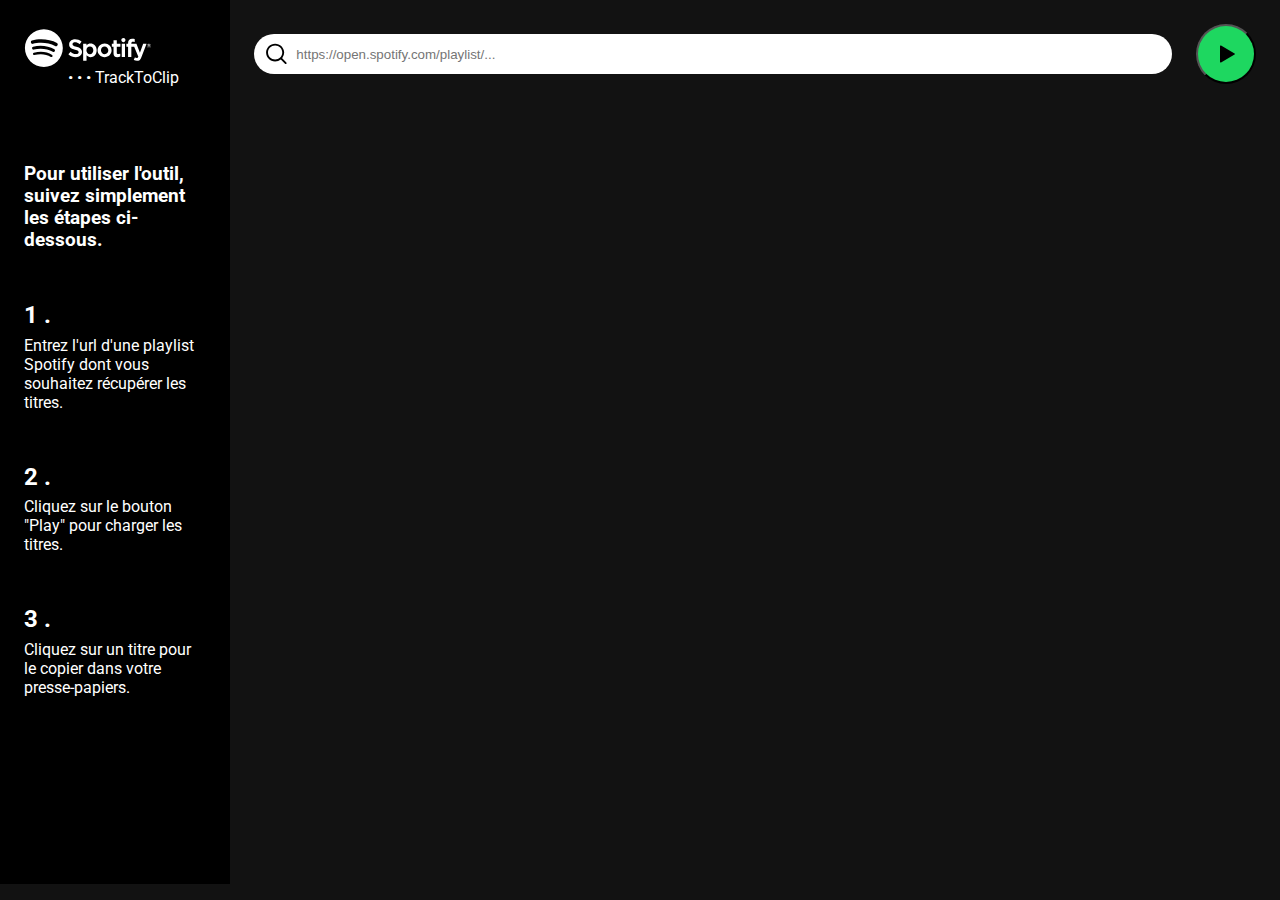
==== index.html @ fe2f9d75 "Update index.html" ====
<!DOCTYPE html>
<html lang="en">
<head>
    <meta charset="UTF-8">
    <meta http-equiv="X-UA-Compatible" content="IE=edge">
    <meta name="viewport" content="width=device-width, initial-scale=1.0">
    <title>TrackToClip</title>
    <link rel="preconnect" href="https://fonts.googleapis.com"><link rel="preconnect" href="https://fonts.gstatic.com" crossorigin><link href="https://fonts.googleapis.com/css2?family=Roboto&display=swap" rel="stylesheet">
    <link rel="stylesheet" type="text/css" href="styles.css">
    <link rel="icon" sizes="32x32" type="image/png" href="https://open.spotifycdn.com/cdn/images/favicon32.b64ecc03.png">
    <link rel="icon" sizes="16x16" type="image/png" href="https://open.spotifycdn.com/cdn/images/favicon16.1c487bff.png">
</head>
<body>

    <nav>
        <a href="https://open.spotify.com/" target="_blank" style="color:white;">
            <svg id="logo-container" viewBox="0 0 1134 340">
                <path fill="currentColor" d="M8 171c0 92 76 168 168 168s168-76 168-168S268 4 176 4 8 79 8 171zm230 78c-39-24-89-30-147-17-14 2-16-18-4-20 64-15 118-8 162 19 11 7 0 24-11 18zm17-45c-45-28-114-36-167-20-17 5-23-21-7-25 61-18 136-9 188 23 14 9 0 31-14 22zM80 133c-17 6-28-23-9-30 59-18 159-15 221 22 17 9 1 37-17 27-54-32-144-35-195-19zm379 91c-17 0-33-6-47-20-1 0-1 1-1 1l-16 19c-1 1-1 2 0 3 18 16 40 24 64 24 34 0 55-19 55-47 0-24-15-37-50-46-29-7-34-12-34-22s10-16 23-16 25 5 39 15c0 0 1 1 2 1s1-1 1-1l14-20c1-1 1-1 0-2-16-13-35-20-56-20-31 0-53 19-53 46 0 29 20 38 52 46 28 6 32 12 32 22 0 11-10 17-25 17zm95-77v-13c0-1-1-2-2-2h-26c-1 0-2 1-2 2v147c0 1 1 2 2 2h26c1 0 2-1 2-2v-46c10 11 21 16 36 16 27 0 54-21 54-61s-27-60-54-60c-15 0-26 5-36 17zm30 78c-18 0-31-15-31-35s13-34 31-34 30 14 30 34-12 35-30 35zm68-34c0 34 27 60 62 60s62-27 62-61-26-60-61-60-63 27-63 61zm30-1c0-20 13-34 32-34s33 15 33 35-13 34-32 34-33-15-33-35zm140-58v-29c0-1 0-2-1-2h-26c-1 0-2 1-2 2v29h-13c-1 0-2 1-2 2v22c0 1 1 2 2 2h13v58c0 23 11 35 34 35 9 0 18-2 25-6 1 0 1-1 1-2v-21c0-1 0-2-1-2h-2c-5 3-11 4-16 4-8 0-12-4-12-12v-54h30c1 0 2-1 2-2v-22c0-1-1-2-2-2h-30zm129-3c0-11 4-15 13-15 5 0 10 0 15 2h1s1-1 1-2V93c0-1 0-2-1-2-5-2-12-3-22-3-24 0-36 14-36 39v5h-13c-1 0-2 1-2 2v22c0 1 1 2 2 2h13v89c0 1 1 2 2 2h26c1 0 1-1 1-2v-89h25l37 89c-4 9-8 11-14 11-5 0-10-1-15-4h-1l-1 1-9 19c0 1 0 3 1 3 9 5 17 7 27 7 19 0 30-9 39-33l45-116v-2c0-1-1-1-2-1h-27c-1 0-1 1-1 2l-28 78-30-78c0-1-1-2-2-2h-44v-3zm-83 3c-1 0-2 1-2 2v113c0 1 1 2 2 2h26c1 0 1-1 1-2V134c0-1 0-2-1-2h-26zm-6-33c0 10 9 19 19 19s18-9 18-19-8-18-18-18-19 8-19 18zm245 69c10 0 19-8 19-18s-9-18-19-18-18 8-18 18 8 18 18 18zm0-34c9 0 17 7 17 16s-8 16-17 16-16-7-16-16 7-16 16-16zm4 18c3-1 5-3 5-6 0-4-4-6-8-6h-8v19h4v-6h4l4 6h5zm-3-9c2 0 4 1 4 3s-2 3-4 3h-4v-6h4z"></path>
            </svg>
        </a>
        <div id="title">&#160&#160&#160&#160&#160&#160&#160&#160&#160&#160&#160• • • TrackToClip</div>
        <br/><br/><br/> 
        <div id="description">
            <h3>         
            Pour utiliser l'outil,
            suivez simplement<br/>les étapes ci-dessous.
            </h3>
            <h2>1 .</h2>
            Entrez l'url d'une playlist Spotify dont vous souhaitez récupérer les titres.<br/><br/>
            <h2>2 .</h2>
            Cliquez sur le bouton "Play" pour charger les titres.<br/><br/>
            <h2>3 .</h2>
            Cliquez sur un titre pour le copier dans votre presse-papiers.      
        </div>
    </nav>
    
    <main id="main">
        <div id="selection">
            <div id="search">                
                <svg id="loupe" role="img" height="24" width="24" viewBox="0 0 24 24">
                    <path d="M10.533 1.279c-5.18 0-9.407 4.14-9.407 9.279s4.226 9.279 9.407 9.279c2.234 0 4.29-.77 5.907-2.058l4.353 4.353a1 1 0 101.414-1.414l-4.344-4.344a9.157 9.157 0 002.077-5.816c0-5.14-4.226-9.28-9.407-9.28zm-7.407 9.279c0-4.006 3.302-7.28 7.407-7.28s7.407 3.274 7.407 7.28-3.302 7.279-7.407 7.279-7.407-3.273-7.407-7.28z"></path>
                </svg>
                <input id="input" type="text" placeholder="https://open.spotify.com/playlist/..."/>
            </div>
            <button onclick="displayTracks()">
                <svg height="1.5rem" width="1.5rem" viewBox="0 0 1.5rem 1.5rem">
                    <path d="M7.05 3.606l13.49 7.788a.7.7 0 010 1.212L7.05 20.394A.7.7 0 016 19.788V4.212a.7.7 0 011.05-.606z"></path>
                </svg>                
            </button>
        </div>
        
        <ul id="tracklist">
        </ul>
    </main>
    
</body>
<script src="script.js"></script>

</html>
---- styles.css ----
html {
    font-family: 'Roboto', sans-serif;
    background-color: black;
    color: white;
    --background-light-color: antiquewhite;
    --background-dark-color: #121212;
    --background-base: #1ed760;
    --background-highlight: #1fdf64;
    --background-press: #169c46;
    padding: 0;
    margin: 0;
    background-color: var(--background-dark-color);
}

nav {
    display: flex;
    margin: 0;
    padding-left: 1.5rem;
    padding-right: 1.5rem;
    padding-top: 1.5rem;
    background-color: black;
    margin-bottom: 1rem;
    flex-direction: column;
    align-items: flex-start;
    width: 14.5rem;
    min-width: 10%vw;
    /* font-size: 0.875rem;  */
}

div#title {
    margin-top: -0.5rem;
}

h2 {
    margin-bottom: 0.4rem;
    margin-top: 2rem;
}

svg#logo-container {
    height: 3rem;
    max-width: 8rem;
    width: 100%;
}

div#description {
    display: flex;
    flex-direction: column;
}

body {
    display: flex;
    flex-direction: row;
    margin: 0;
    padding: 0;
    height: 100vh;
}

main {
    display: flex;
    flex-direction: column;
    padding: 1.5rem;
    width: 100%;
    background-color: var(--background-dark-color);
}

h1#title {
    text-align: center;
}

ul {    
    overflow: scroll;
    overflow-x: hidden;
    margin-bottom: 0;
}

::-webkit-scrollbar {
    width: 1rem;
}
::-webkit-scrollbar-track {
    background: #f1f1f100; 
}
::-webkit-scrollbar-thumb {
    background-color: hsla(0,0%,100%,.3);
}
::-webkit-scrollbar-thumb:hover {
    background: #555; 
}
::-webkit-scrollbar-track-corner {
    background: #f1f1f100; 
}

div#selection {
    display: flex;
    flex-direction: row;
    align-items: center;
}

div#search {
    display: flex;
    flex-direction: row;
    align-items: center;
    background-color: white;
    width: 100%;
    padding-left: .7rem;
    padding-right: 2rem;
    height: 2.5rem;
    border-radius: 6.5rem;
}

svg#loupe {
    display: flex;
    margin-right: .4rem;
}

input[type=text] {
    width: 100%;
    border-style: none;
}

input:focus {
    outline: none;
}

button {
    display: flex;
    padding: 1.2em;
    background-color: var(--background-base);
    font-weight: bolder;
    border-radius: 100%;
    margin-left: 1.5rem;
    justify-content: center;
    transition: 0.3s;
}

button:hover {
    cursor: pointer;
    background-color: var(--background-highlight);
    transform: scale(1.1);
}

li:hover {
    cursor: pointer;
}
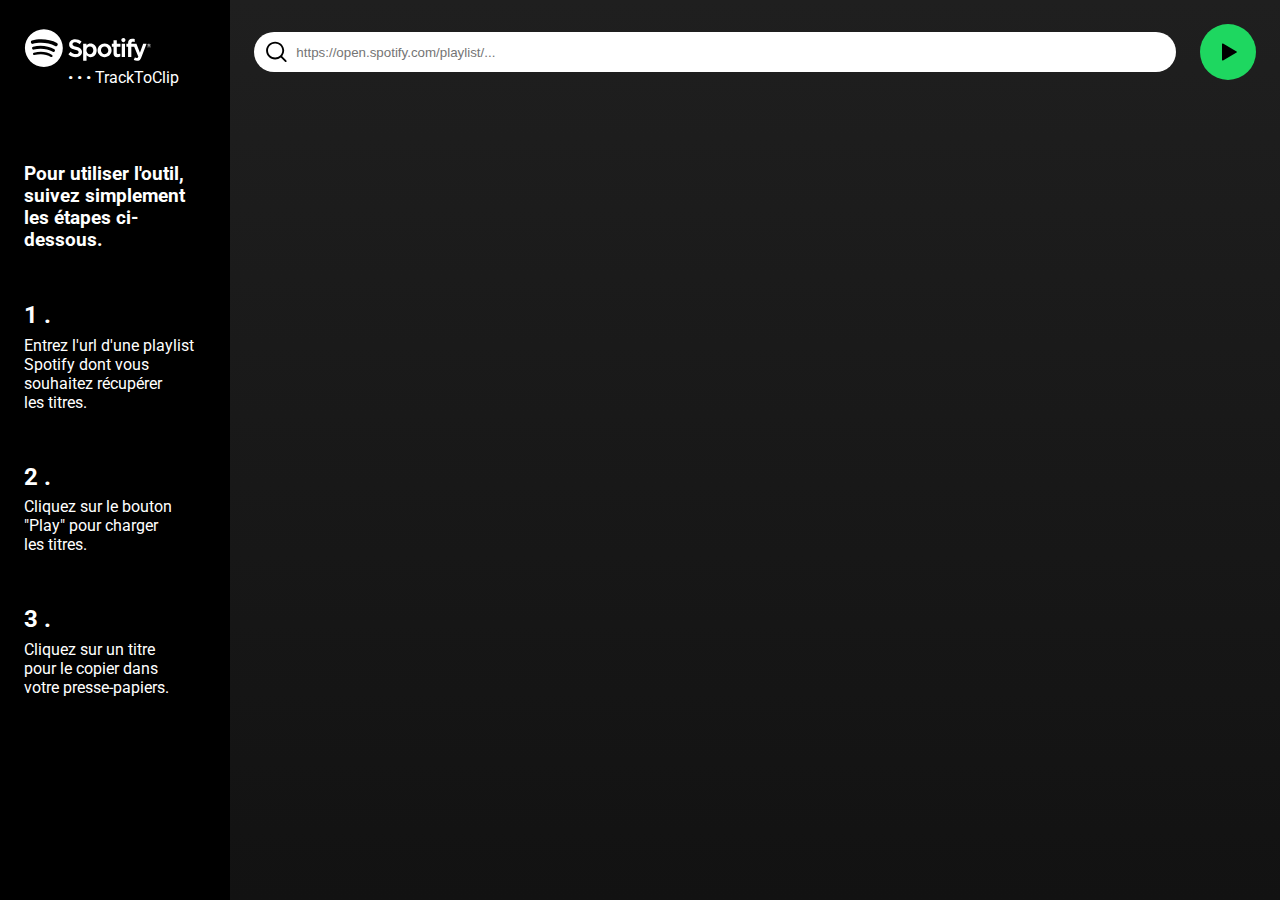
==== commit 2b42d00a: "text alignment" ====
--- a/index.html
+++ b/index.html
@@ -13,7 +13,7 @@
 <body>
 
     <nav>
-        <a href="https://open.spotify.com/" target="_blank" style="color:white;">
+        <a href="https://open.spotify.com/" target="_blank" rel="noopener noreferrer" style="color:white;">
             <svg id="logo-container" viewBox="0 0 1134 340">
                 <path fill="currentColor" d="M8 171c0 92 76 168 168 168s168-76 168-168S268 4 176 4 8 79 8 171zm230 78c-39-24-89-30-147-17-14 2-16-18-4-20 64-15 118-8 162 19 11 7 0 24-11 18zm17-45c-45-28-114-36-167-20-17 5-23-21-7-25 61-18 136-9 188 23 14 9 0 31-14 22zM80 133c-17 6-28-23-9-30 59-18 159-15 221 22 17 9 1 37-17 27-54-32-144-35-195-19zm379 91c-17 0-33-6-47-20-1 0-1 1-1 1l-16 19c-1 1-1 2 0 3 18 16 40 24 64 24 34 0 55-19 55-47 0-24-15-37-50-46-29-7-34-12-34-22s10-16 23-16 25 5 39 15c0 0 1 1 2 1s1-1 1-1l14-20c1-1 1-1 0-2-16-13-35-20-56-20-31 0-53 19-53 46 0 29 20 38 52 46 28 6 32 12 32 22 0 11-10 17-25 17zm95-77v-13c0-1-1-2-2-2h-26c-1 0-2 1-2 2v147c0 1 1 2 2 2h26c1 0 2-1 2-2v-46c10 11 21 16 36 16 27 0 54-21 54-61s-27-60-54-60c-15 0-26 5-36 17zm30 78c-18 0-31-15-31-35s13-34 31-34 30 14 30 34-12 35-30 35zm68-34c0 34 27 60 62 60s62-27 62-61-26-60-61-60-63 27-63 61zm30-1c0-20 13-34 32-34s33 15 33 35-13 34-32 34-33-15-33-35zm140-58v-29c0-1 0-2-1-2h-26c-1 0-2 1-2 2v29h-13c-1 0-2 1-2 2v22c0 1 1 2 2 2h13v58c0 23 11 35 34 35 9 0 18-2 25-6 1 0 1-1 1-2v-21c0-1 0-2-1-2h-2c-5 3-11 4-16 4-8 0-12-4-12-12v-54h30c1 0 2-1 2-2v-22c0-1-1-2-2-2h-30zm129-3c0-11 4-15 13-15 5 0 10 0 15 2h1s1-1 1-2V93c0-1 0-2-1-2-5-2-12-3-22-3-24 0-36 14-36 39v5h-13c-1 0-2 1-2 2v22c0 1 1 2 2 2h13v89c0 1 1 2 2 2h26c1 0 1-1 1-2v-89h25l37 89c-4 9-8 11-14 11-5 0-10-1-15-4h-1l-1 1-9 19c0 1 0 3 1 3 9 5 17 7 27 7 19 0 30-9 39-33l45-116v-2c0-1-1-1-2-1h-27c-1 0-1 1-1 2l-28 78-30-78c0-1-1-2-2-2h-44v-3zm-83 3c-1 0-2 1-2 2v113c0 1 1 2 2 2h26c1 0 1-1 1-2V134c0-1 0-2-1-2h-26zm-6-33c0 10 9 19 19 19s18-9 18-19-8-18-18-18-19 8-19 18zm245 69c10 0 19-8 19-18s-9-18-19-18-18 8-18 18 8 18 18 18zm0-34c9 0 17 7 17 16s-8 16-17 16-16-7-16-16 7-16 16-16zm4 18c3-1 5-3 5-6 0-4-4-6-8-6h-8v19h4v-6h4l4 6h5zm-3-9c2 0 4 1 4 3s-2 3-4 3h-4v-6h4z"></path>
             </svg>
@@ -26,11 +26,11 @@
             suivez simplement<br/>les étapes ci-dessous.
             </h3>
             <h2>1 .</h2>
-            Entrez l'url d'une playlist Spotify dont vous souhaitez récupérer les titres.<br/><br/>
+            Entrez l'url d'une playlist<br/> Spotify dont vous<br/> souhaitez récupérer<br/> les titres.<br/><br/>
             <h2>2 .</h2>
-            Cliquez sur le bouton "Play" pour charger les titres.<br/><br/>
+            Cliquez sur le bouton "Play" pour charger<br/> les titres.<br/><br/>
             <h2>3 .</h2>
-            Cliquez sur un titre pour le copier dans votre presse-papiers.      
+            Cliquez sur un titre <br/>pour le copier dans<br/> votre presse-papiers.      
         </div>
     </nav>
     
--- a/styles.css
+++ b/styles.css
@@ -2,14 +2,13 @@
     font-family: 'Roboto', sans-serif;
     background-color: black;
     color: white;
-    --background-light-color: antiquewhite;
+    --background-light-color: #1f1f1f;
     --background-dark-color: #121212;
     --background-base: #1ed760;
     --background-highlight: #1fdf64;
     --background-press: #169c46;
     padding: 0;
     margin: 0;
-    background-color: var(--background-dark-color);
 }
 
 nav {
@@ -60,7 +59,7 @@
     flex-direction: column;
     padding: 1.5rem;
     width: 100%;
-    background-color: var(--background-dark-color);
+    background: linear-gradient(var(--background-light-color), var(--background-dark-color));
 }
 
 h1#title {
@@ -130,6 +129,7 @@
     margin-left: 1.5rem;
     justify-content: center;
     transition: 0.3s;
+    border: none;
 }
 
 button:hover {
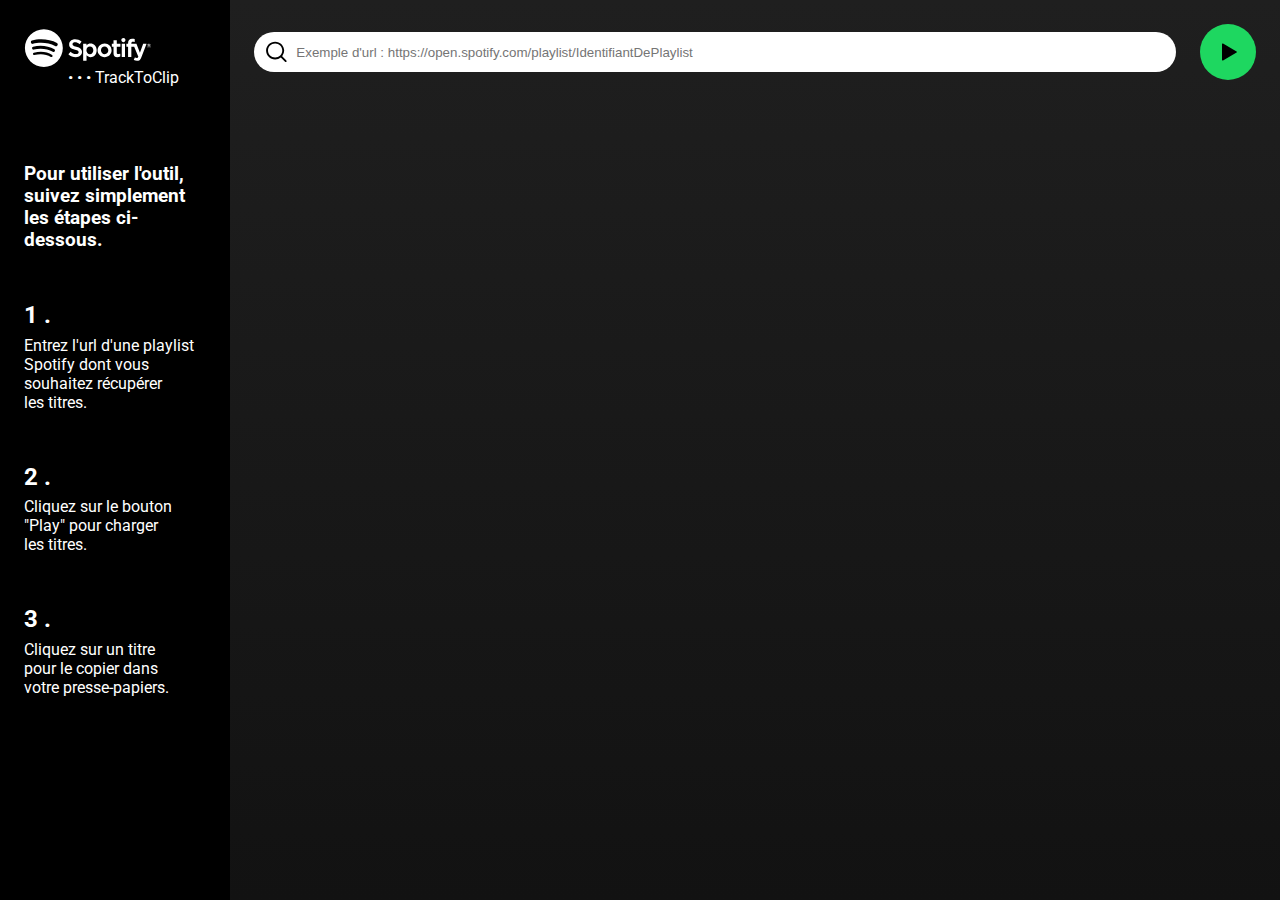
==== commit 6d29b29d: "update placeholder" ====
--- a/index.html
+++ b/index.html
@@ -40,7 +40,7 @@
                 <svg id="loupe" role="img" height="24" width="24" viewBox="0 0 24 24">
                     <path d="M10.533 1.279c-5.18 0-9.407 4.14-9.407 9.279s4.226 9.279 9.407 9.279c2.234 0 4.29-.77 5.907-2.058l4.353 4.353a1 1 0 101.414-1.414l-4.344-4.344a9.157 9.157 0 002.077-5.816c0-5.14-4.226-9.28-9.407-9.28zm-7.407 9.279c0-4.006 3.302-7.28 7.407-7.28s7.407 3.274 7.407 7.28-3.302 7.279-7.407 7.279-7.407-3.273-7.407-7.28z"></path>
                 </svg>
-                <input id="input" type="text" placeholder="https://open.spotify.com/playlist/..."/>
+                <input id="input" type="text" placeholder="Exemple d'url : https://open.spotify.com/playlist/IdentifiantDePlaylist"/>
             </div>
             <button onclick="displayTracks()">
                 <svg height="1.5rem" width="1.5rem" viewBox="0 0 1.5rem 1.5rem">
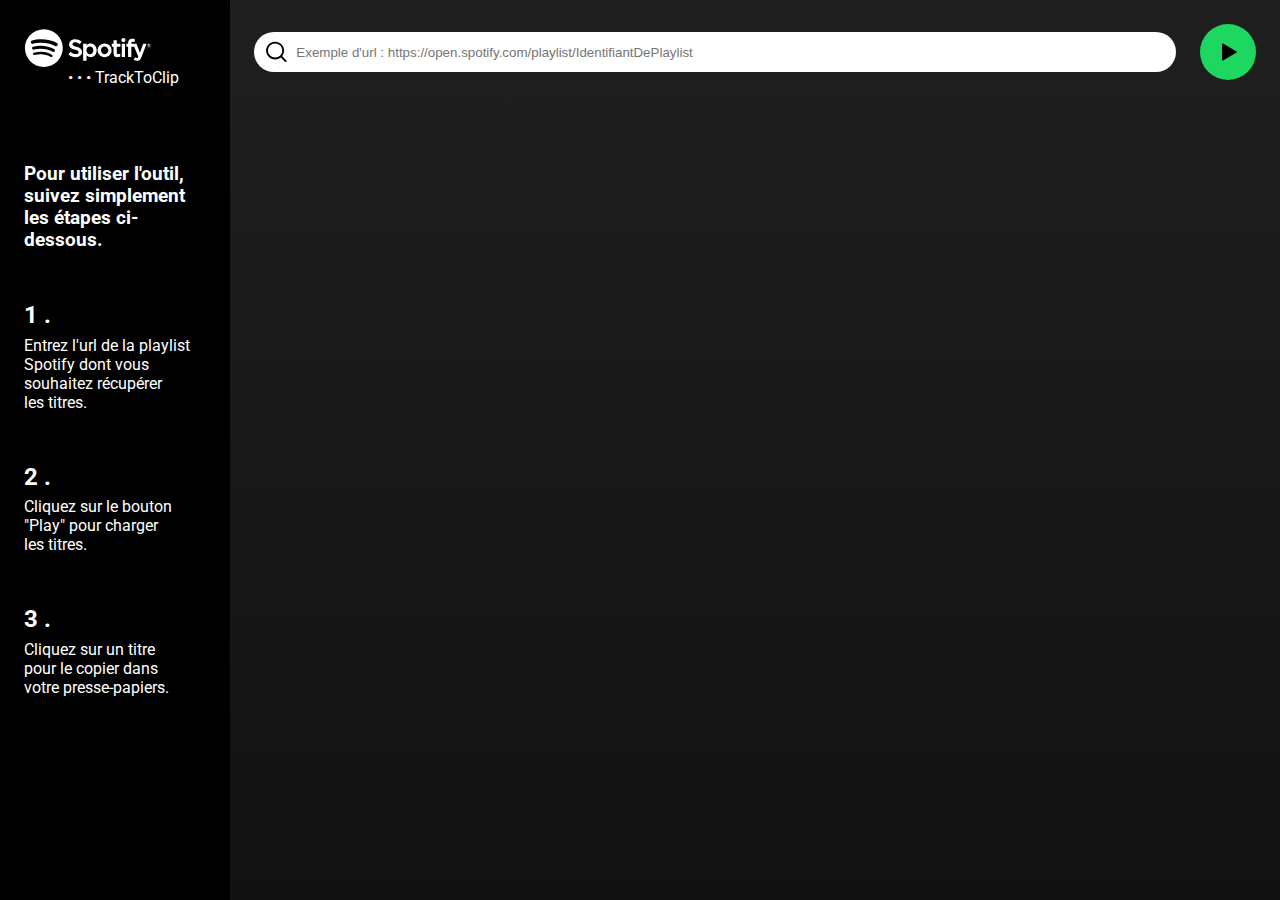
==== commit d2116741: "update text" ====
--- a/index.html
+++ b/index.html
@@ -26,7 +26,7 @@
             suivez simplement<br/>les étapes ci-dessous.
             </h3>
             <h2>1 .</h2>
-            Entrez l'url d'une playlist<br/> Spotify dont vous<br/> souhaitez récupérer<br/> les titres.<br/><br/>
+            Entrez l'url de la playlist<br/> Spotify dont vous<br/> souhaitez récupérer<br/> les titres.<br/><br/>
             <h2>2 .</h2>
             Cliquez sur le bouton "Play" pour charger<br/> les titres.<br/><br/>
             <h2>3 .</h2>
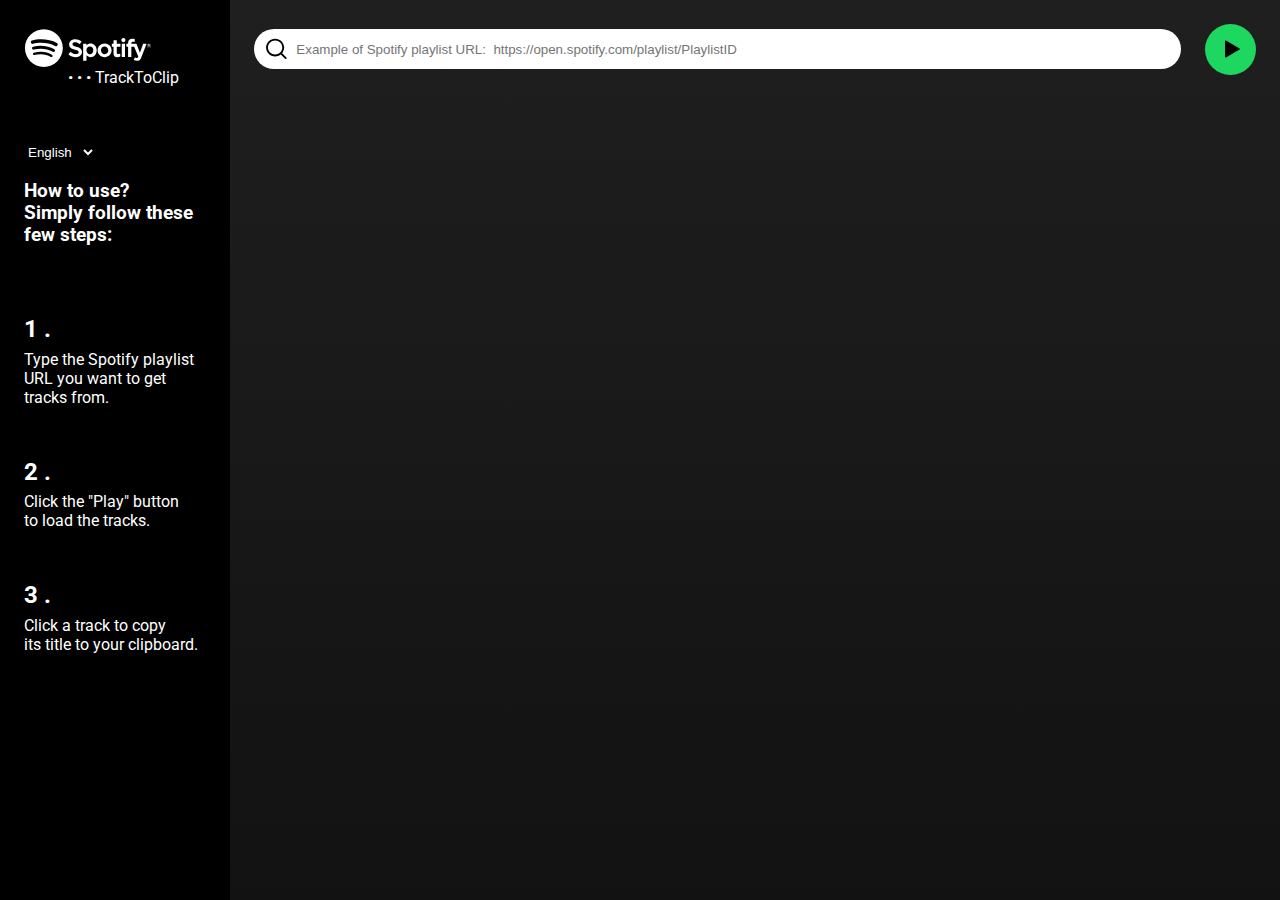
==== commit efe5256f: "language feature ok" ====
--- a/index.html
+++ b/index.html
@@ -11,39 +11,76 @@
     <link rel="icon" sizes="16x16" type="image/png" href="https://open.spotifycdn.com/cdn/images/favicon16.1c487bff.png">
 </head>
 <body>
-
     <nav>
         <a href="https://open.spotify.com/" target="_blank" rel="noopener noreferrer" style="color:white;">
             <svg id="logo-container" viewBox="0 0 1134 340">
                 <path fill="currentColor" d="M8 171c0 92 76 168 168 168s168-76 168-168S268 4 176 4 8 79 8 171zm230 78c-39-24-89-30-147-17-14 2-16-18-4-20 64-15 118-8 162 19 11 7 0 24-11 18zm17-45c-45-28-114-36-167-20-17 5-23-21-7-25 61-18 136-9 188 23 14 9 0 31-14 22zM80 133c-17 6-28-23-9-30 59-18 159-15 221 22 17 9 1 37-17 27-54-32-144-35-195-19zm379 91c-17 0-33-6-47-20-1 0-1 1-1 1l-16 19c-1 1-1 2 0 3 18 16 40 24 64 24 34 0 55-19 55-47 0-24-15-37-50-46-29-7-34-12-34-22s10-16 23-16 25 5 39 15c0 0 1 1 2 1s1-1 1-1l14-20c1-1 1-1 0-2-16-13-35-20-56-20-31 0-53 19-53 46 0 29 20 38 52 46 28 6 32 12 32 22 0 11-10 17-25 17zm95-77v-13c0-1-1-2-2-2h-26c-1 0-2 1-2 2v147c0 1 1 2 2 2h26c1 0 2-1 2-2v-46c10 11 21 16 36 16 27 0 54-21 54-61s-27-60-54-60c-15 0-26 5-36 17zm30 78c-18 0-31-15-31-35s13-34 31-34 30 14 30 34-12 35-30 35zm68-34c0 34 27 60 62 60s62-27 62-61-26-60-61-60-63 27-63 61zm30-1c0-20 13-34 32-34s33 15 33 35-13 34-32 34-33-15-33-35zm140-58v-29c0-1 0-2-1-2h-26c-1 0-2 1-2 2v29h-13c-1 0-2 1-2 2v22c0 1 1 2 2 2h13v58c0 23 11 35 34 35 9 0 18-2 25-6 1 0 1-1 1-2v-21c0-1 0-2-1-2h-2c-5 3-11 4-16 4-8 0-12-4-12-12v-54h30c1 0 2-1 2-2v-22c0-1-1-2-2-2h-30zm129-3c0-11 4-15 13-15 5 0 10 0 15 2h1s1-1 1-2V93c0-1 0-2-1-2-5-2-12-3-22-3-24 0-36 14-36 39v5h-13c-1 0-2 1-2 2v22c0 1 1 2 2 2h13v89c0 1 1 2 2 2h26c1 0 1-1 1-2v-89h25l37 89c-4 9-8 11-14 11-5 0-10-1-15-4h-1l-1 1-9 19c0 1 0 3 1 3 9 5 17 7 27 7 19 0 30-9 39-33l45-116v-2c0-1-1-1-2-1h-27c-1 0-1 1-1 2l-28 78-30-78c0-1-1-2-2-2h-44v-3zm-83 3c-1 0-2 1-2 2v113c0 1 1 2 2 2h26c1 0 1-1 1-2V134c0-1 0-2-1-2h-26zm-6-33c0 10 9 19 19 19s18-9 18-19-8-18-18-18-19 8-19 18zm245 69c10 0 19-8 19-18s-9-18-19-18-18 8-18 18 8 18 18 18zm0-34c9 0 17 7 17 16s-8 16-17 16-16-7-16-16 7-16 16-16zm4 18c3-1 5-3 5-6 0-4-4-6-8-6h-8v19h4v-6h4l4 6h5zm-3-9c2 0 4 1 4 3s-2 3-4 3h-4v-6h4z"></path>
             </svg>
         </a>
-        <div id="title">&#160&#160&#160&#160&#160&#160&#160&#160&#160&#160&#160• • • TrackToClip</div>
-        <br/><br/><br/> 
-        <div id="description">
+
+        <div id="title">
+            &#160&#160&#160&#160&#160&#160&#160&#160&#160&#160&#160• • • TrackToClip
+        </div>
+        <br/><br/><br/>
+
+        <select id="langSelector">
+            <option value="en">English</option>
+            <option value="fr">Français</option>
+        </select>
+        
+        <div id="description" class="lang lang-fr">
             <h3>         
             Pour utiliser l'outil,
-            suivez simplement<br/>les étapes ci-dessous.
-            </h3>
+            suivez simplement<br/>
+            les étapes ci-dessous.
+            </h3><br/>
             <h2>1 .</h2>
-            Entrez l'url de la playlist<br/> Spotify dont vous<br/> souhaitez récupérer<br/> les titres.<br/><br/>
+            Entrez l'URL de la playlist<br/> 
+            Spotify dont vous<br/> 
+            souhaitez récupérer<br/> 
+            les titres.<br/><br/>
             <h2>2 .</h2>
-            Cliquez sur le bouton "Play" pour charger<br/> les titres.<br/><br/>
+            Cliquez sur le bouton<br/> 
+            "Play" pour charger<br/> 
+            les titres.<br/><br/>
             <h2>3 .</h2>
-            Cliquez sur un titre <br/>pour le copier dans<br/> votre presse-papiers.      
+            Cliquez sur un titre <br/>
+            pour le copier dans<br/> 
+            votre presse-papiers.      
         </div>
-    </nav>
+
+        <div id="description" class="lang lang-en">
+            <h3>         
+            How to use?<br/>
+            Simply follow these<br/>
+            few steps:
+            </h3><br/>
+            <h2>1 .</h2>
+            Type the Spotify playlist<br/>
+            URL you want to get<br/> 
+            tracks from.<br/><br/>
+            <h2>2 .</h2>
+            Click the "Play" button <br/>
+            to load the tracks.<br/><br/>
+            <h2>3 .</h2>
+            Click a track to copy<br/> 
+            its title to your clipboard.  
+        </div>
+    </nav>   
     
     <main id="main">
         <div id="selection">
+
             <div id="search">                
                 <svg id="loupe" role="img" height="24" width="24" viewBox="0 0 24 24">
                     <path d="M10.533 1.279c-5.18 0-9.407 4.14-9.407 9.279s4.226 9.279 9.407 9.279c2.234 0 4.29-.77 5.907-2.058l4.353 4.353a1 1 0 101.414-1.414l-4.344-4.344a9.157 9.157 0 002.077-5.816c0-5.14-4.226-9.28-9.407-9.28zm-7.407 9.279c0-4.006 3.302-7.28 7.407-7.28s7.407 3.274 7.407 7.28-3.302 7.279-7.407 7.279-7.407-3.273-7.407-7.28z"></path>
                 </svg>
-                <input id="input" type="text" placeholder="Exemple d'url : https://open.spotify.com/playlist/IdentifiantDePlaylist"/>
+                <input id="input-fr" class="lang lang-fr" type="text" placeholder="Exemple d'URL de playlist Spotify :  https://open.spotify.com/playlist/IdentifiantDePlaylist"/>
+                <input id="input-en" class="lang lang-en" type="text" placeholder="Example of Spotify playlist URL:  https://open.spotify.com/playlist/PlaylistID"/>
             </div>
+            
             <button onclick="displayTracks()">
-                <svg height="1.5rem" width="1.5rem" viewBox="0 0 1.5rem 1.5rem">
+                <svg height="24" width="24" viewBox="0 0 24 24">
                     <path d="M7.05 3.606l13.49 7.788a.7.7 0 010 1.212L7.05 20.394A.7.7 0 016 19.788V4.212a.7.7 0 011.05-.606z"></path>
                 </svg>                
             </button>
@@ -55,5 +92,4 @@
     
 </body>
 <script src="script.js"></script>
-
 </html>
--- a/styles.css
+++ b/styles.css
@@ -22,8 +22,7 @@
     flex-direction: column;
     align-items: flex-start;
     width: 14.5rem;
-    min-width: 10%vw;
-    /* font-size: 0.875rem;  */
+    /* min-width: 10%vw; */
 }
 
 div#title {
@@ -72,6 +71,10 @@
     margin-bottom: 0;
 }
 
+li:hover {
+    cursor: pointer;
+}
+
 ::-webkit-scrollbar {
     width: 1rem;
 }
@@ -115,14 +118,13 @@
     width: 100%;
     border-style: none;
 }
-
 input:focus {
     outline: none;
 }
 
 button {
     display: flex;
-    padding: 1.2em;
+    padding: 1em;
     background-color: var(--background-base);
     font-weight: bolder;
     border-radius: 100%;
@@ -138,6 +140,14 @@
     transform: scale(1.1);
 }
 
-li:hover {
+select {
+    background-color: black;
+    color: white;
+    border: none;
+}
+select:hover {
     cursor: pointer;
 }
+select:focus {
+    outline: none;
+}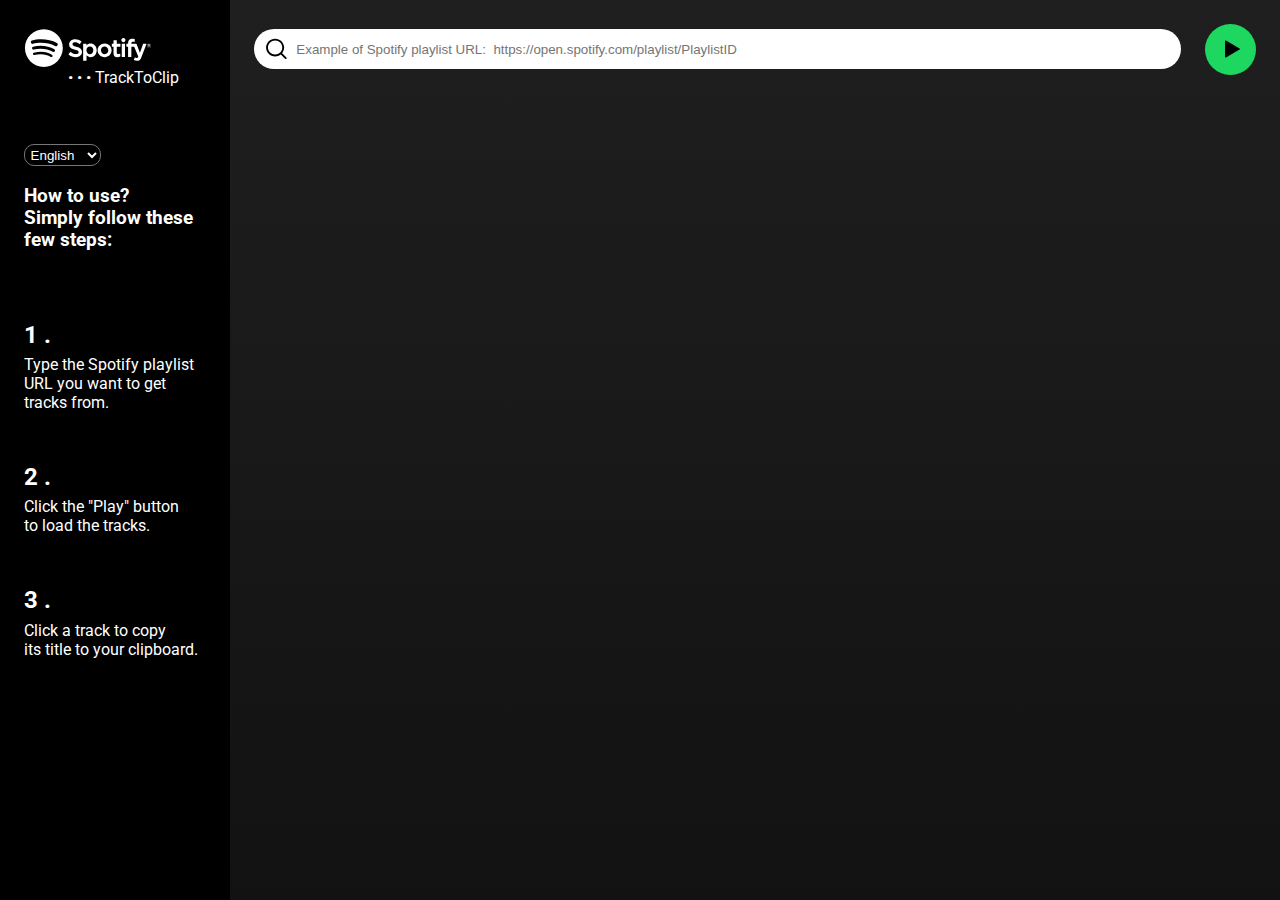
==== commit 310ca140: "maj" ====
--- a/index.html
+++ b/index.html
@@ -75,7 +75,7 @@
                 <svg id="loupe" role="img" height="24" width="24" viewBox="0 0 24 24">
                     <path d="M10.533 1.279c-5.18 0-9.407 4.14-9.407 9.279s4.226 9.279 9.407 9.279c2.234 0 4.29-.77 5.907-2.058l4.353 4.353a1 1 0 101.414-1.414l-4.344-4.344a9.157 9.157 0 002.077-5.816c0-5.14-4.226-9.28-9.407-9.28zm-7.407 9.279c0-4.006 3.302-7.28 7.407-7.28s7.407 3.274 7.407 7.28-3.302 7.279-7.407 7.279-7.407-3.273-7.407-7.28z"></path>
                 </svg>
-                <input id="input-fr" class="lang lang-fr" type="text" placeholder="Exemple d'URL de playlist Spotify :  https://open.spotify.com/playlist/IdentifiantDePlaylist"/>
+                <input id="input-fr" class="lang lang-fr" type="text" placeholder="Exemple d'URL de playlist Spotify :  https://open.spotify.com/playlist/IDPlaylist"/>
                 <input id="input-en" class="lang lang-en" type="text" placeholder="Example of Spotify playlist URL:  https://open.spotify.com/playlist/PlaylistID"/>
             </div>
             
--- a/styles.css
+++ b/styles.css
@@ -143,7 +143,8 @@
 select {
     background-color: black;
     color: white;
-    border: none;
+    padding: .1rem;
+    border-radius: 10px;
 }
 select:hover {
     cursor: pointer;
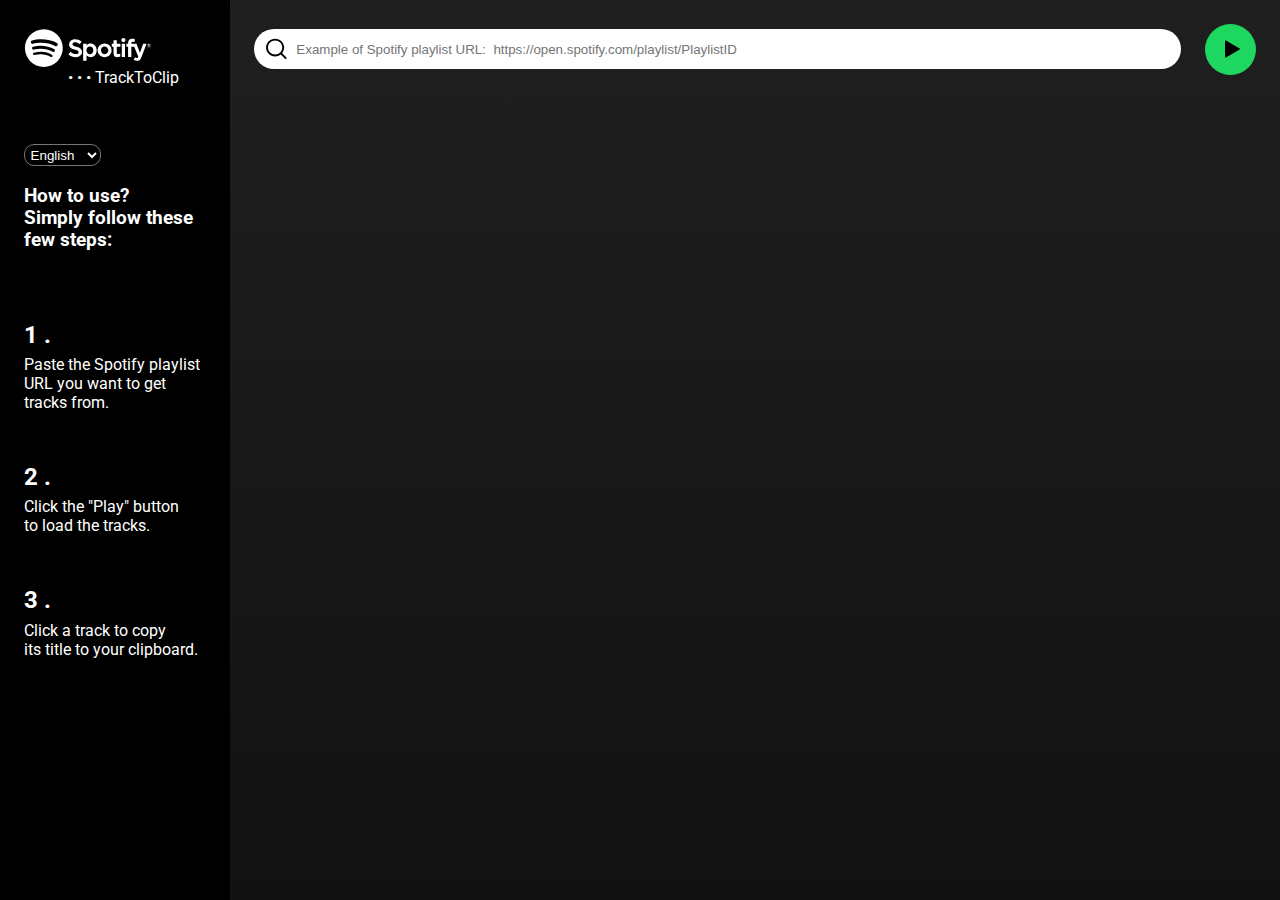
==== commit 5956b5cb: "small fixes" ====
--- a/index.html
+++ b/index.html
@@ -30,14 +30,13 @@
         
         <div id="description" class="lang lang-fr">
             <h3>         
-            Pour utiliser l'outil,
+            Pour utiliser l'outil,<br/>
             suivez simplement<br/>
-            les étapes ci-dessous.
+            ces 3 étapes :
             </h3><br/>
             <h2>1 .</h2>
-            Entrez l'URL de la playlist<br/> 
-            Spotify dont vous<br/> 
-            souhaitez récupérer<br/> 
+            Collez l'URL de la playlist<br/> 
+            Spotify pour récupérer<br/> 
             les titres.<br/><br/>
             <h2>2 .</h2>
             Cliquez sur le bouton<br/> 
@@ -56,7 +55,7 @@
             few steps:
             </h3><br/>
             <h2>1 .</h2>
-            Type the Spotify playlist<br/>
+            Paste the Spotify playlist<br/>
             URL you want to get<br/> 
             tracks from.<br/><br/>
             <h2>2 .</h2>
--- a/styles.css
+++ b/styles.css
@@ -1,12 +1,15 @@
 html {
-    font-family: 'Roboto', sans-serif;
-    background-color: black;
-    color: white;
+    --background-lightest-color: white;
     --background-light-color: #1f1f1f;
     --background-dark-color: #121212;
+    --background-darkest-color: black;
     --background-base: #1ed760;
     --background-highlight: #1fdf64;
     --background-press: #169c46;
+    --font-color: white;
+    font-family: 'Roboto', sans-serif;
+    color: var(--font-color);
+    background-color: var(--background-darkest-color);
     padding: 0;
     margin: 0;
 }
@@ -17,12 +20,11 @@
     padding-left: 1.5rem;
     padding-right: 1.5rem;
     padding-top: 1.5rem;
-    background-color: black;
+    background-color: var(--background-darkest-color);
     margin-bottom: 1rem;
     flex-direction: column;
     align-items: flex-start;
     width: 14.5rem;
-    /* min-width: 10%vw; */
 }
 
 div#title {
@@ -101,7 +103,7 @@
     display: flex;
     flex-direction: row;
     align-items: center;
-    background-color: white;
+    background-color: var(--background-lightest-color);
     width: 100%;
     padding-left: .7rem;
     padding-right: 2rem;
@@ -141,8 +143,8 @@
 }
 
 select {
-    background-color: black;
-    color: white;
+    background-color: var(--background-darkest-color);
+    color: var(--font-color);
     padding: .1rem;
     border-radius: 10px;
 }
